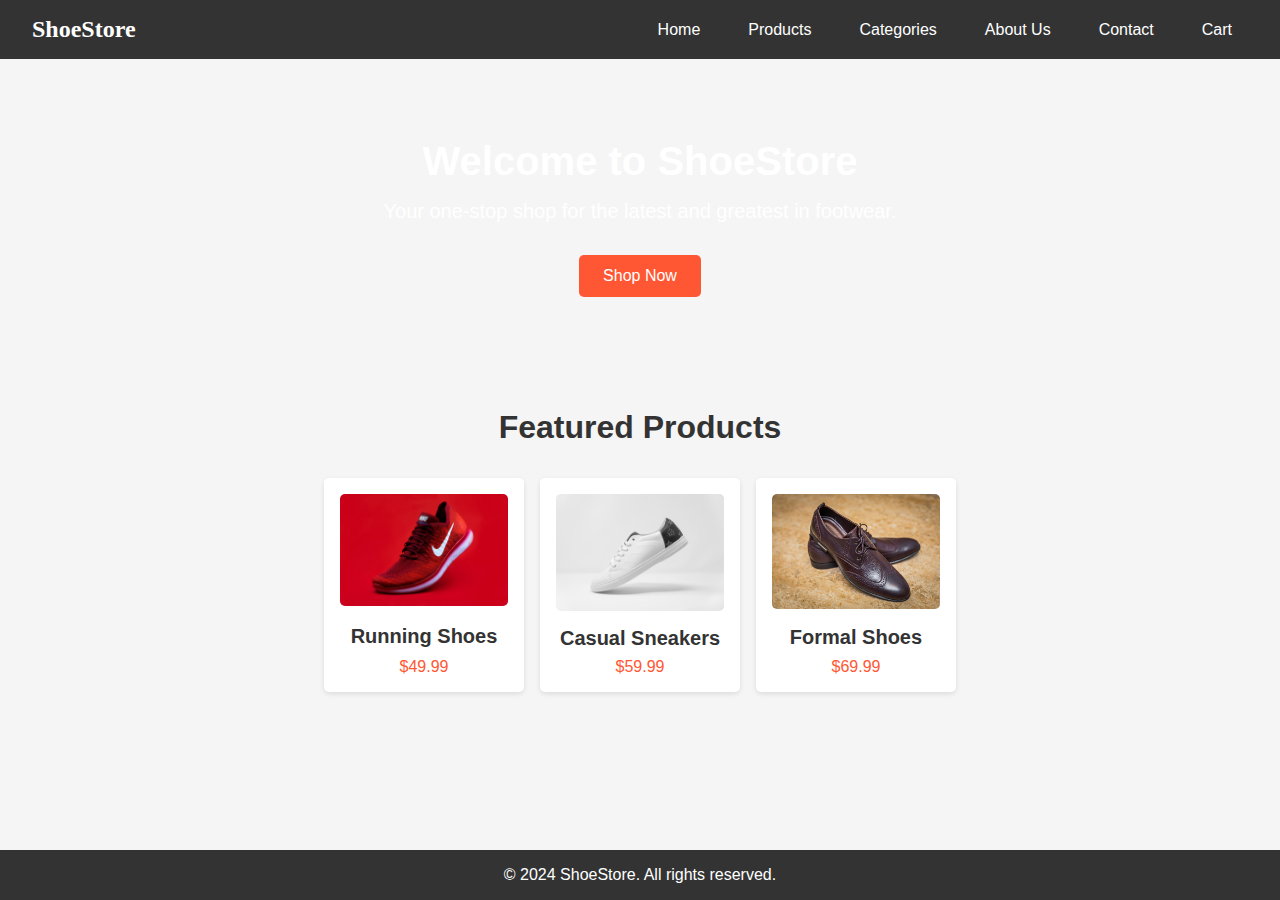
==== index.html @ 0170aa5f "html files made outside" ====
<!DOCTYPE html>
<html lang="en">

<head>
    <meta charset="UTF-8">
    <meta name="viewport" content="width=device-width, initial-scale=1.0">
    <title>Online Shoe Store</title>
    <link rel="stylesheet" href="../CSS/home.css">
</head>

<body>
    <header>
        <div class="logo">ShoeStore</div>
        <nav id="navbar"></nav>
    </header>
    <main>
        <section class="hero">
            <h1>Welcome to ShoeStore</h1>
            <p>Your one-stop shop for the latest and greatest in footwear.</p>
            <a href="./product.htm" class="btn">Shop Now</a>
        </section>
        <section class="featured-products">
            <h2>Featured Products</h2>
            <div class="product-grid">
                <div class="product">
                    <img src="../Images/sports.jpg" alt="Running Shoes">
                    <h3>Running Shoes</h3>
                    <p>$49.99</p>
                </div>
                <div class="product">
                    <img src="../Images/Casual.jpg" alt="Casual Sneakers">
                    <h3>Casual Sneakers</h3>
                    <p>$59.99</p>
                </div>
                <div class="product">
                    <img src="../Images/formal.jpg" alt="Formal Shoes">
                    <h3>Formal Shoes</h3>
                    <p>$69.99</p>
                </div>
            </div>
        </section>
    </main>
    <footer>
        <p>&copy; 2024 ShoeStore. All rights reserved.</p>
    </footer>
    <script src="../JS/navbar.js"></script>
</body>

</html>
---- CSS/home.css ----
* {
    margin: 0;
    padding: 0;
    box-sizing: border-box;
    font-family: Arial, sans-serif;
}

body {
    background-color: #f5f5f5; /*Common color code*/
    color: #333; /*Common color code*/
    display: flex;
    flex-direction: column;
    min-height: 100vh;
}

header {
    background-color: #333; /*Common color code*/
    color: #fff; /*Common color code*/
    padding: 1rem 2rem;
    display: flex;
    justify-content: space-between;
    align-items: center;
}

header .logo {
    font-size: 1.5rem;
    font-weight: bold;
    font-family: 'Times New Roman', Times, serif;
}

header nav ul {
    list-style: none;
    display: flex;
    gap: 1rem;
}

header nav ul li {
    display: inline;
}

header nav ul li a {
    color: #fff;
    text-decoration: none;
    padding: 0.5rem 1rem;
    transition: background-color 0.3s ease;
}

header nav ul li a:hover {
    background-color: #575757;
}

main {
    flex: 1;
}

.hero {
    background: url('hero-bg.jpg') no-repeat center center/cover;
    color: #fff;
    text-align: center;
    padding: 5rem 2rem;
    display: flex;
    flex-direction: column;
    justify-content: center;
    align-items: center;
}

.hero h1 {
    font-size: 2.5rem;
    margin-bottom: 1rem;
}

.hero p {
    font-size: 1.25rem;
    margin-bottom: 2rem;
}

.hero .btn {
    background-color: #ff5733;
    color: #fff;
    padding: 0.75rem 1.5rem;
    text-decoration: none;
    border-radius: 5px;
    transition: background-color 0.3s ease;
}

.hero .btn:hover {
    background-color: #e14e2b;
}

.featured-products {
    padding: 2rem;
    text-align: center;
}

.featured-products h2 {
    font-size: 2rem;
    margin-bottom: 2rem;
}

.product-grid {
    display: flex;
    gap: 1rem;
    justify-content: center;
    flex-wrap: wrap;
}

.product {
    background-color: #fff;
    padding: 1rem;
    border-radius: 5px;
    box-shadow: 0 2px 5px rgba(0, 0, 0, 0.1);
    text-align: center;
    width: 200px;
    display: flex;
    flex-direction: column;
    justify-content: space-between;
}

.product img {
    max-width: 100%;
    border-radius: 5px;
    margin-bottom: 1rem;
}

.product h3 {
    font-size: 1.25rem;
    margin-bottom: 0.5rem;
}

.product p {
    font-size: 1rem;
    color: #ff5733;
}

footer {
    background-color: #333;
    color: #fff;
    text-align: center;
    padding: 1rem 0;
    position: fixed;
    width: 100vw;
    bottom: 0;
}

/* Media Queries */
@media (max-width: 768px) {
    header {
        flex-direction: column;
    }

    header nav ul {
        flex-direction: column;
        gap: 0.5rem;
    }

    .hero {
        padding: 3rem 1rem;
    }

    .hero h1 {
        font-size: 2rem;
    }

    .hero p {
        font-size: 1rem;
    }

    .hero .btn {
        padding: 0.5rem 1rem;
    }

    .featured-products {
        padding: 1rem;
    }

    .featured-products h2 {
        font-size: 1.5rem;
    }

    .product {
        width: 150px;
    }

    .product h3 {
        font-size: 1rem;
    }

    .product p {
        font-size: 0.875rem;
    }
}

@media (max-width: 480px) {
    header nav ul {
        flex-direction: column;
        align-items: center;
        gap: 0.5rem;
    }

    .hero {
        padding: 2rem 1rem;
    }

    .hero h1 {
        font-size: 1.5rem;
    }

    .hero p {
        font-size: 0.875rem;
    }

    .hero .btn {
        padding: 0.5rem 1rem;
        font-size: 0.875rem;
    }

    .featured-products {
        padding: 1rem;
    }

    .featured-products h2 {
        font-size: 1.25rem;
    }

    .product {
        width: 100%;
    }

    .product h3 {
        font-size: 0.875rem;
    }

    .product p {
        font-size: 0.75rem;
    }
}
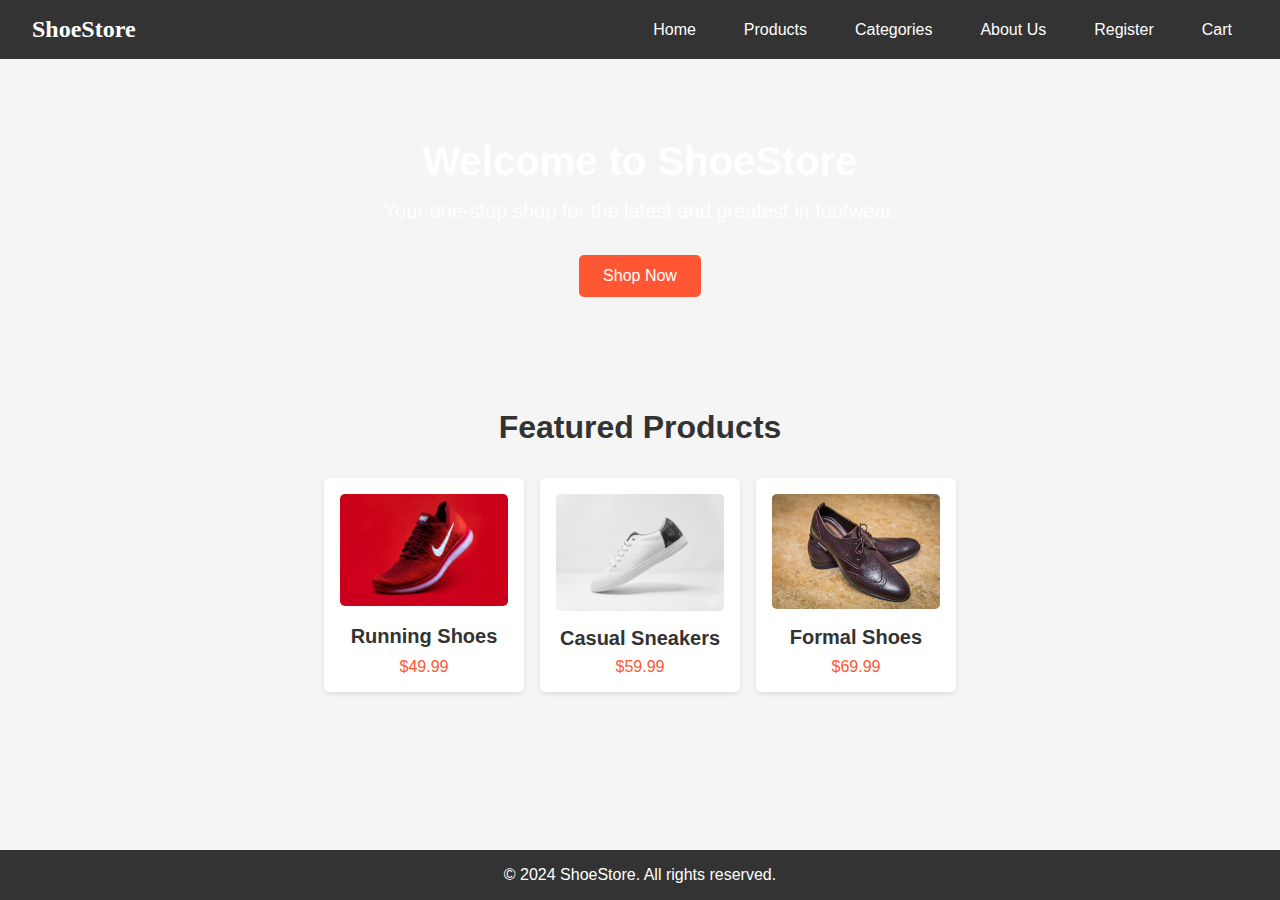
==== commit c2a439dd: "feat: jQuery for CSS Added" ====
--- a/index.html
+++ b/index.html
@@ -5,7 +5,7 @@
     <meta charset="UTF-8">
     <meta name="viewport" content="width=device-width, initial-scale=1.0">
     <title>Online Shoe Store</title>
-    <link rel="stylesheet" href="../CSS/home.css">
+    <link rel="stylesheet" href="./CSS/home.css">
 </head>
 
 <body>
@@ -23,17 +23,17 @@
             <h2>Featured Products</h2>
             <div class="product-grid">
                 <div class="product">
-                    <img src="../Images/sports.jpg" alt="Running Shoes">
+                    <img src="./Images/sports.jpg" alt="Running Shoes">
                     <h3>Running Shoes</h3>
                     <p>$49.99</p>
                 </div>
                 <div class="product">
-                    <img src="../Images/Casual.jpg" alt="Casual Sneakers">
+                    <img src="./Images/Casual.jpg" alt="Casual Sneakers">
                     <h3>Casual Sneakers</h3>
                     <p>$59.99</p>
                 </div>
                 <div class="product">
-                    <img src="../Images/formal.jpg" alt="Formal Shoes">
+                    <img src="./Images/formal.jpg" alt="Formal Shoes">
                     <h3>Formal Shoes</h3>
                     <p>$69.99</p>
                 </div>
@@ -43,7 +43,7 @@
     <footer>
         <p>&copy; 2024 ShoeStore. All rights reserved.</p>
     </footer>
-    <script src="../JS/navbar.js"></script>
+    <script src="./JS/navbar.js"></script>
 </body>
 
 </html>